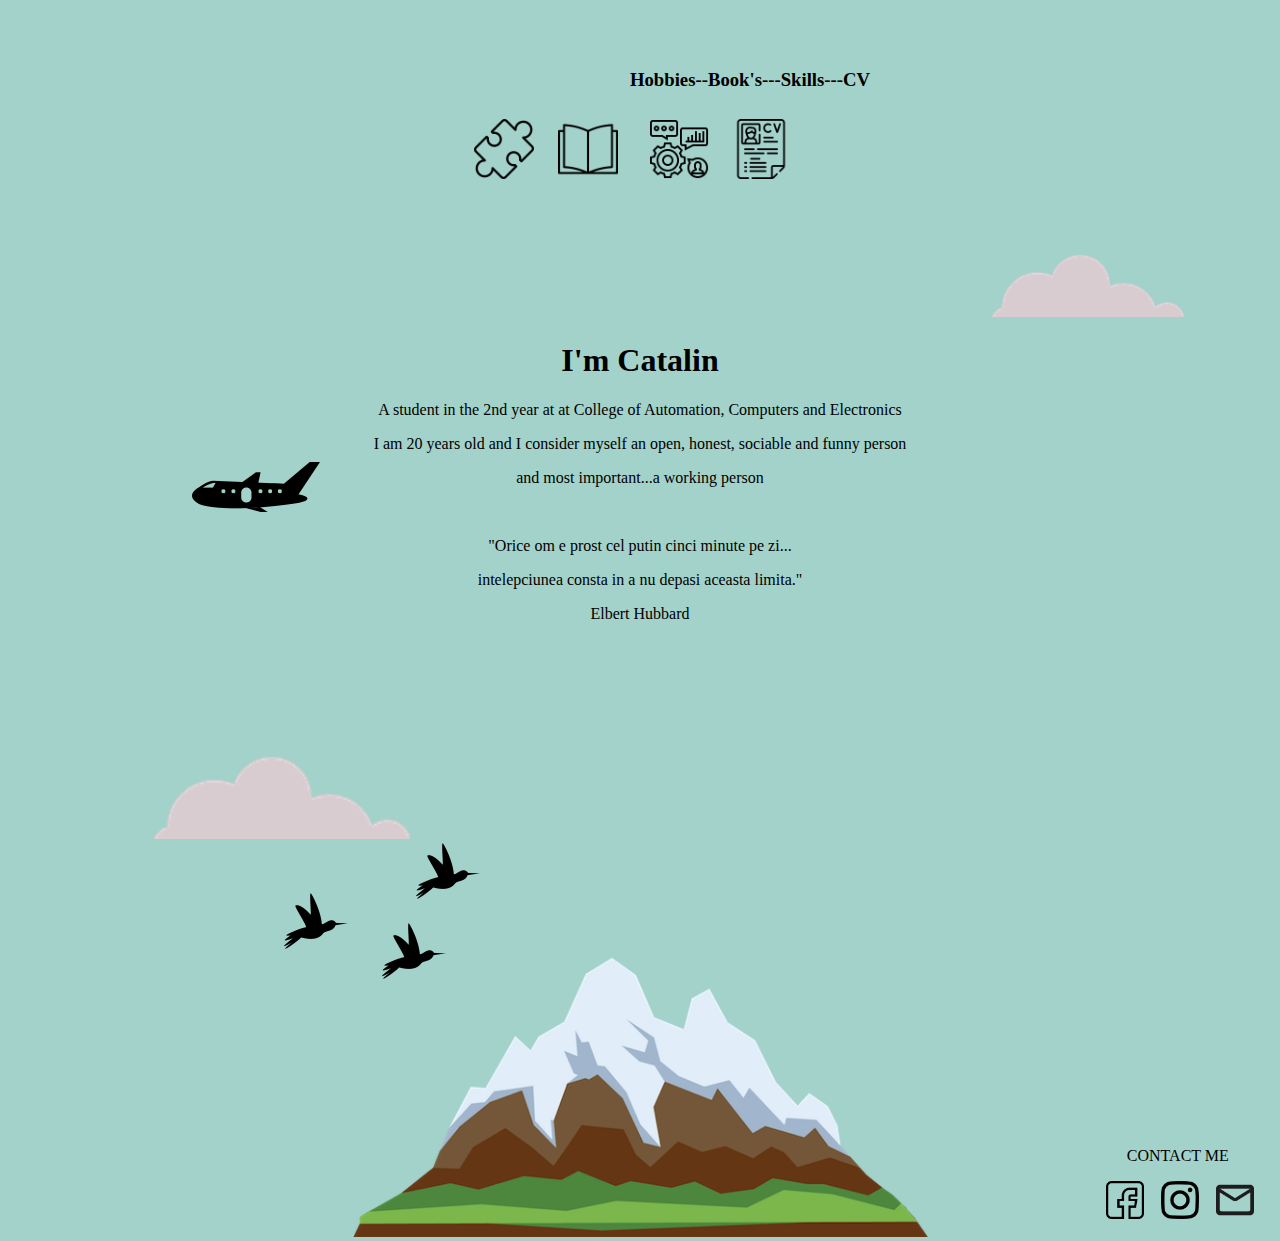
==== index.html @ e3a506de "Add files via upload" ====
<!DOCTYPE html>
<html lang="en" dir="ltr">

<head>
  <meta charset="utf-8">
  <title>Personal Website</title>
  <link rel="stylesheet" href="css/styles.css">
  <link rel="icon" href="favicon.ico">
</head>

<body>
  <div class="Container7">
    <h3>Hobbies--Book's---Skills---CV</h3>
  </div>

  <div class="Container6">
    <a href="hobbies.html"> <img class="hobbies" src="images/hobbies.png" alt=""></a>
    <a href="books.html"> <img class="books" src="images/book.png" alt=""></a>
    <a href="skills.html"><img class="skills" src="images/skills.png" alt=""></a>
    <a href="cv.html"> <img class="cv" src="images/cv.png" alt=""></a>


  </div>
  <img class="plane" src="images/plane.png" alt="cloud" />
  <div class="Container1">

    <img class="top-cloud" src="images/cloud.png" alt="cloud" />
    <h1>I'm Catalin</h1>
    <p>A student in the 2nd year at at College of Automation, Computers and Electronics</p>
    <p>I am 20 years old and I consider myself an open, honest, sociable and funny person</p>
    <p>and most important...a working person</p>
    <br>
    <p>"Orice om e prost cel putin cinci minute pe zi...</p>
    <p>intelepciunea consta in a nu depasi aceasta limita." </p>
    <p id="autor">Elbert Hubbard</p>

  </div>
  <div class="Container2">
    <img class="bird1" src="images/birds2.png" alt="bird">
    <img class="bird2" src="images/birds2.png" alt="">
    <img class="bird3" src="images/birds2.png" alt="">
  </div>
  <div class="Container3">
    <img class="middle-cloud" src="images/cloud.png" alt="cloud">

  </div>
  <div class="Container4">

    <img class="mountain" src="images/mountain.png" alt="mountain-image">
  </div>

  <div class="Container5">


    <p class="contact">CONTACT ME</p>
    <a href="https://www.facebook.com/Catalin.Vasile01/"> <img class="facebook" src="images/facebook.png" alt="facebook"></a>
    <a href="https://www.instagram.com/catalin331/?hl=en"> <img class="instagram" src="images/instagram.png" alt="facebook"></a>
    <a href="mailto:catalin.vasile852@gmail.com"><img class="mail" src="images/mail.png" alt="facebook"></a>


  </div>

</body>

</html>
---- css/styles.css ----
body{
  background-color: #a3d2ca;
  margin: 0;

}
.Container7{
  position: relative;
  text-align: center;
  width: 1500px;
  top: 50px;


}
.Container6{

  position: relative;
  text-align: center;
  top: 60px;

}


.Container1{
  position: relative;
  text-align: center;
}
.Container2{
  position: relative;
  text-align: center;

}
.Container3{
  position: relative;
  text-align: center;

}
.Container4{
  position: relative;
  text-align: center;
  top: 100px;

}
.Container5{
  position: relative;
  text-align:right;
  bottom: 10px;

}


.top-cloud{
  position: relative;
  left:35%;
  width: 15%;
  top: 3%;
}

.plane{
  position: relative;
  top: 300px;
  left: 15%
}

.middle-cloud{
  position: relative;
  width: 20%;
  right: 28%;
  top: 50px;
}




.bird1{
  position: relative;
  width: 5%;
  top: 250px;
  right: 20%;
}
.bird2{
  position: relative;
  width: 5%;
  top: 200px;
  right: 15%;
}
.bird3{
  position: relative;
  width: 5%;
  top: 280px;
  right: 23%;
}


.contact{
  position: relative;
  right: 4%;

}
.facebook{
  position: relative;
  width: 3%;
  right: 4%;
}
.instagram{
  position: relative;
  width: 3%;
  right: 3%;
}

.mail{
  position: relative;
  width: 3%;
  right: 2%;
}

.mountain{
  position: relative;
  width: 45%;

}

.hobbies{
  position: relative;
  width: 60px;
  right: 40px;
}

.books{
  position: relative;
  width: 60px;
  right: 20px;
}

.skills{
  position: relative;
  width: 60px;
  left: 6.5px;
}
.cv{
  position: relative;
  width: 60px;
  left: 25px;
}

.bookContainer{
  position: relative;
  text-align: center;
  top: 130px;
}

.textBookContainer{
  position: relative;
  left: 545px;
  top: 150px;
  
}
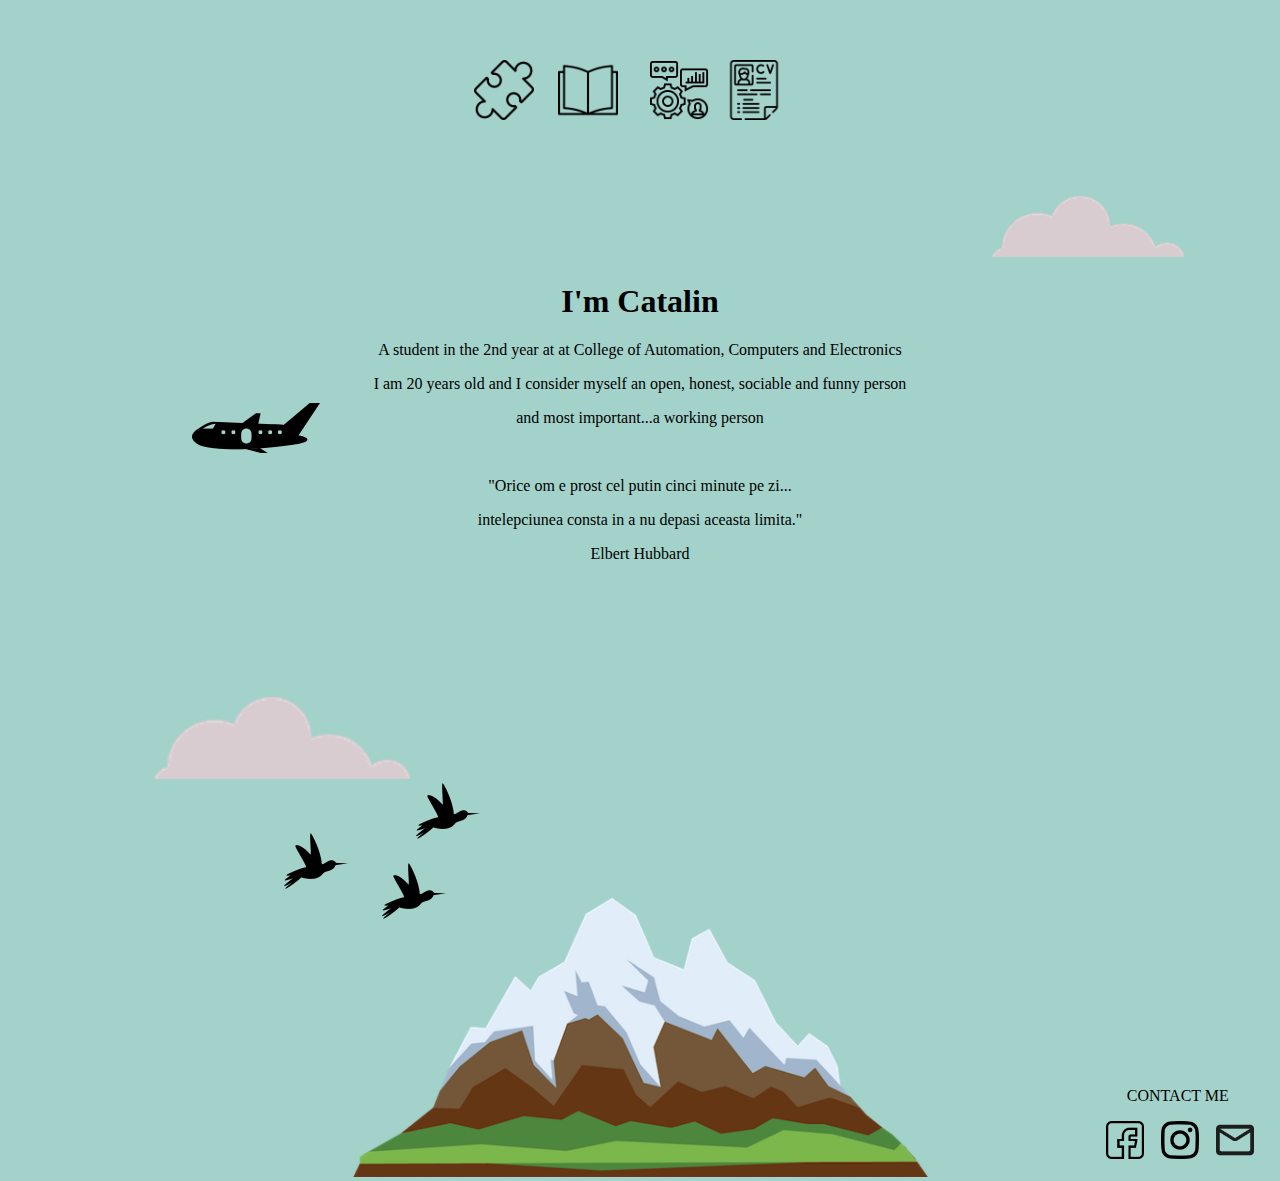
==== commit 2165c2c4: "Update 1.0" ====
--- a/index.html
+++ b/index.html
@@ -9,15 +9,15 @@
 </head>
 
 <body>
-  <div class="Container7">
-    <h3>Hobbies--Book's---Skills---CV</h3>
-  </div>
+
 
   <div class="Container6">
-    <a href="hobbies.html"> <img class="hobbies" src="images/hobbies.png" alt=""></a>
-    <a href="books.html"> <img class="books" src="images/book.png" alt=""></a>
-    <a href="skills.html"><img class="skills" src="images/skills.png" alt=""></a>
-    <a href="cv.html"> <img class="cv" src="images/cv.png" alt=""></a>
+
+    <a href="hobbies.html" title="Hoobies"> <img class="hobbies" src="images/hobbies.png" alt=""></a>
+    <a href="books.html" title="Book's readed"> <img class="books" src="images/book.png" alt=""></a>
+    <a href="skills.html" title="Skills"><img class="skills" src="images/skills.png" alt=""></a>
+    <a href="https://www.hipo.ro/index.php/candidat/cumArataCVul/1579414" title="CV"> <img class="cv" src="images/cv.png" alt=""></a>
+
 
 
   </div>
--- a/css/styles.css
+++ b/css/styles.css
@@ -4,14 +4,7 @@
   margin: 0;
 
 }
-.Container7{
-  position: relative;
-  text-align: center;
-  width: 1500px;
-  top: 50px;
 
-
-}
 .Container6{
 
   position: relative;
@@ -137,21 +130,28 @@
   width: 60px;
   left: 6.5px;
 }
+
+.skillsContainer{
+  position: relative;
+  text-align: center;
+}
+
 .cv{
   position: relative;
   width: 60px;
-  left: 25px;
+  left: 18px;
+
 }
+
 
 .bookContainer{
   position: relative;
   text-align: center;
-  top: 130px;
+  top: 50%;
 }
 
 .textBookContainer{
   position: relative;
-  left: 545px;
-  top: 150px;
-  
+  text-align: center;
+
 }
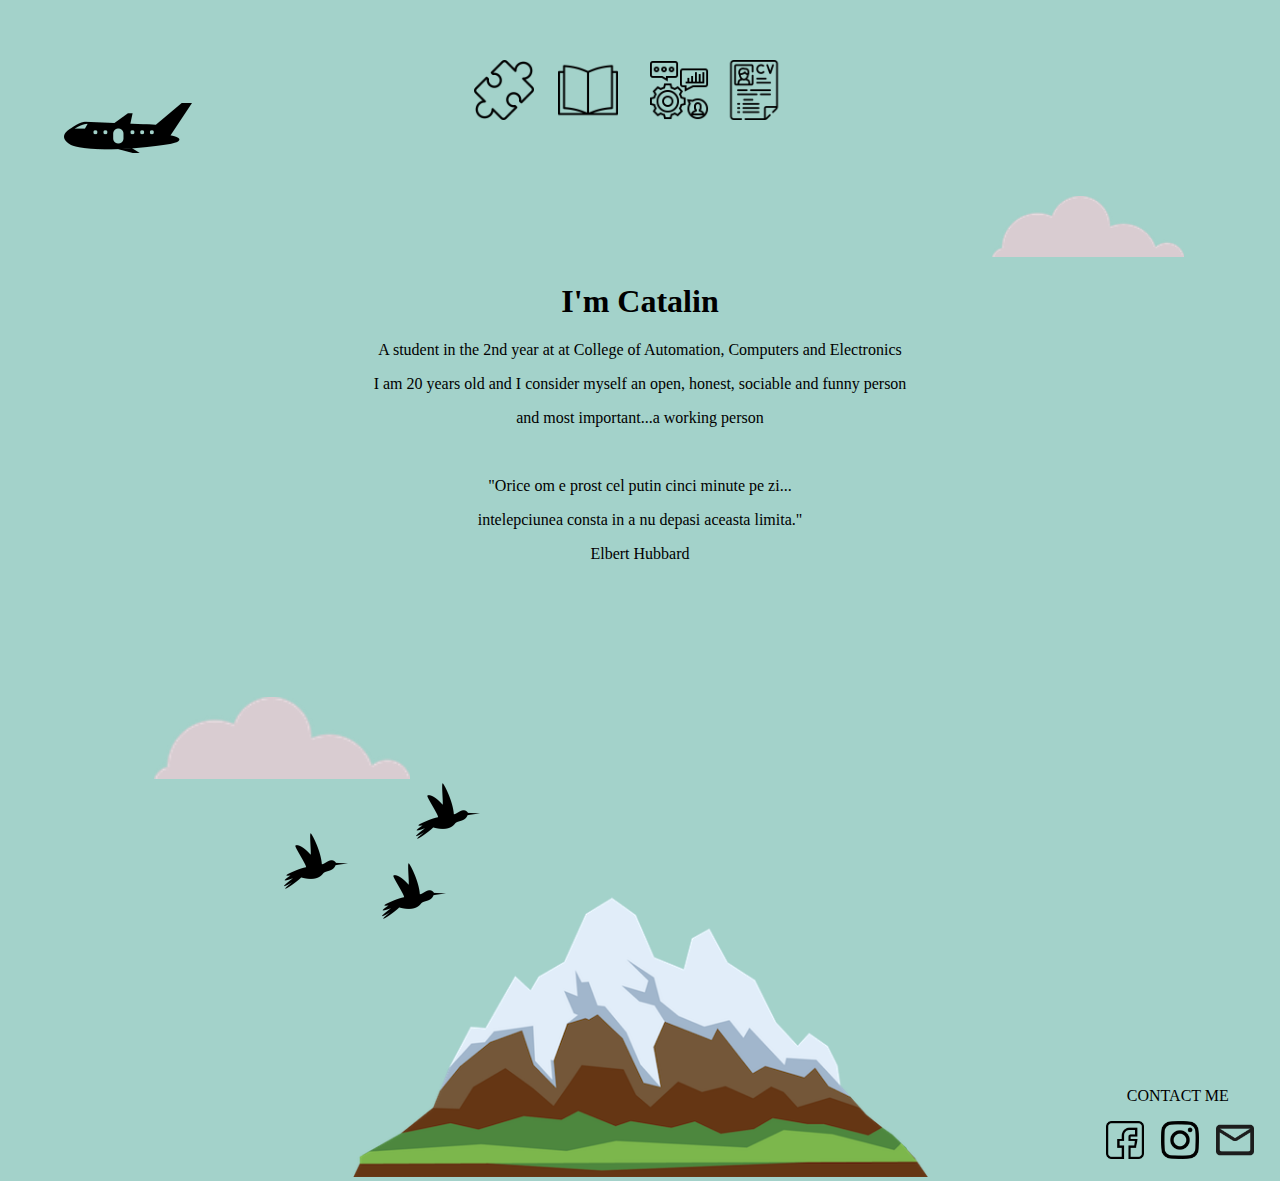
==== commit 90fd01ac: "Update 2.0" ====
--- a/index.html
+++ b/index.html
@@ -13,15 +13,16 @@
 
   <div class="Container6">
 
-    <a href="hobbies.html" title="Hoobies"> <img class="hobbies" src="images/hobbies.png" alt=""></a>
+    <a href="hobbies.html" title="Hobbies"> <img class="hobbies" src="images/hobbies.png" alt=""></a>
     <a href="books.html" title="Book's readed"> <img class="books" src="images/book.png" alt=""></a>
     <a href="skills.html" title="Skills"><img class="skills" src="images/skills.png" alt=""></a>
-    <a href="https://www.hipo.ro/index.php/candidat/cumArataCVul/1579414" title="CV"> <img class="cv" src="images/cv.png" alt=""></a>
+    <a href="CVV.pdf" title="CV"> <img class="cv" src="images/cv.png" alt=""></a>
 
 
 
   </div>
   <img class="plane" src="images/plane.png" alt="cloud" />
+
   <div class="Container1">
 
     <img class="top-cloud" src="images/cloud.png" alt="cloud" />
@@ -44,6 +45,7 @@
     <img class="middle-cloud" src="images/cloud.png" alt="cloud">
 
   </div>
+  
   <div class="Container4">
 
     <img class="mountain" src="images/mountain.png" alt="mountain-image">
--- a/css/styles.css
+++ b/css/styles.css
@@ -51,8 +51,9 @@
 
 .plane{
   position: relative;
-  top: 300px;
-  left: 15%
+  left:5%;
+
+
 }
 
 .middle-cloud{
@@ -135,6 +136,10 @@
   position: relative;
   text-align: center;
 }
+.hobbiesContainer{
+  position: relative;
+  text-align: center;
+}
 
 .cv{
   position: relative;
